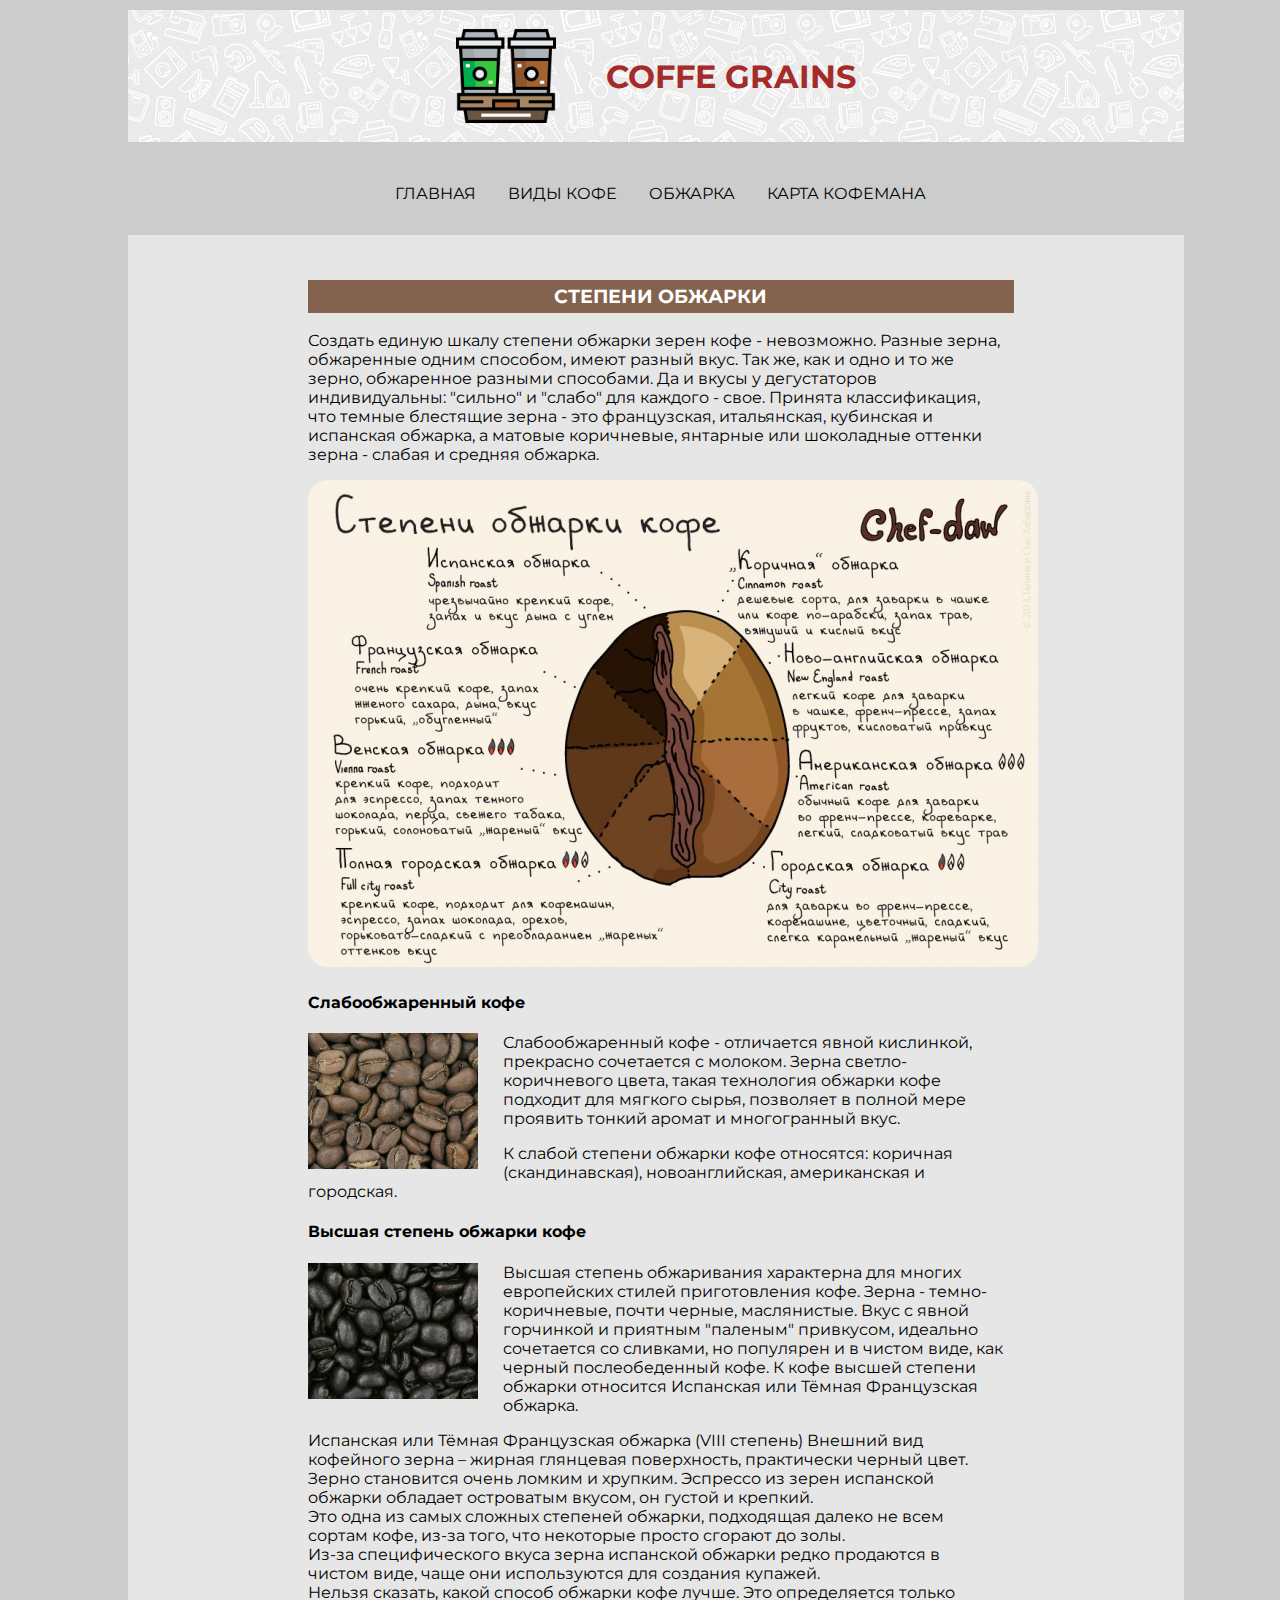
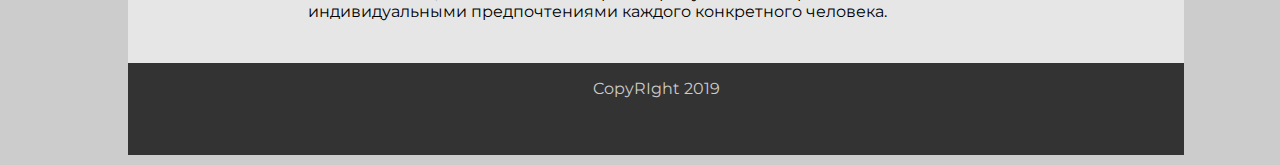
==== fry.html @ d25dfcbb "add news pages, and desing they" ====
<!DOCTYPE html>
<html lang="ru">
<head>
	<meta charset="UTF-8">
	<title>Поиск на просторах интернета</title>
	<link rel="stylesheet" href="css/main.css">
	<link href="https://fonts.googleapis.com/css?family=Montserrat" rel="stylesheet">
</head>
<body>
	<header>
		<div class="logo">
			<img src="img/coffee-cup.png" alt="">
			<!-- <a href="index.html"><img src="img/coffee-grain.png" alt=""></a> -->
			<h1>Coffe Grains</h1>

		</div>
	</header>
	
	
		<nav>
			<ul>
				<li><a href="/index.html">Главная</a></li>
				<li><a href="/types.html">Виды кофе</a></li>
				<li><a href="/fry.html">Обжарка</a></li>
				<li><a href="/roasting.html">Карта кофемана</a></li>
			</ul>
		</nav>
			<main>
			<div class="wraper">
		
			<h3>Степени обжарки</h3>
			
			<p>Создать единую шкалу степени обжарки зерен кофе - невозможно. Разные зерна, обжаренные одним способом, имеют разный вкус. Так же, как и одно и то же зерно, обжаренное разными способами. Да и вкусы у дегустаторов индивидуальны: "сильно" и "слабо" для каждого - свое. Принята классификация, что темные блестящие зерна - это французская, итальянская, кубинская и испанская обжарка, а матовые коричневые, янтарные или шоколадные оттенки зерна - слабая и средняя обжарка.</p>
			<img src="img/fry_types.jpg" alt="" 
			style="border-radius: 20px;" >
			<h4>Слабообжаренный кофе</h4>
			<img src="img/lowfry.jpg" alt="" style="float: left; width: 170px; margin-right: 25px;">
<p>Слабообжаренный кофе - отличается явной кислинкой, прекрасно сочетается с молоком. Зерна светло-коричневого цвета, такая технология обжарки кофе подходит для мягкого сырья, позволяет в полной мере проявить тонкий аромат и многогранный вкус.</p>

<p>К слабой степени обжарки кофе относятся: коричная (скандинавская), новоанглийская, американская и городская.</p>

<h4>Высшая степень обжарки кофе</h4>
<img src="img/highfry.jpg" alt="высшая степень обжарки" style="float: left; width: 170px; margin-right: 25px;">
<p>Высшая степень обжаривания характерна для многих европейских стилей приготовления кофе. Зерна - темно-коричневые, почти черные, маслянистые. Вкус с явной горчинкой и приятным "паленым" привкусом, идеально сочетается со сливками, но популярен и в чистом виде, как черный послеобеденный кофе. К кофе высшей степени обжарки относится Испанская или Тёмная Французская обжарка.  </p>

<p>Испанская или Тёмная Французская обжарка (VIII степень)
Внешний вид кофейного зерна – жирная глянцевая поверхность, практически черный цвет. Зерно становится очень ломким и хрупким.
Эспрессо из зерен испанской обжарки обладает островатым вкусом, он густой и крепкий. 	<br>
Это одна из самых сложных степеней обжарки, подходящая далеко не всем сортам кофе, из-за того, что некоторые просто сгорают до золы. <br>
Из-за специфического вкуса зерна испанской обжарки редко продаются в чистом виде, чаще они используются для создания купажей. <br>
Нельзя сказать, какой способ обжарки кофе лучше. Это определяется только индивидуальными предпочтениями каждого конкретного человека.</p>
		</article>
		
		</div>
	</main>
	<footer>
		CopyRIght 2019
	</footer>
</body>
</html>
---- css/main.css ----
body {
	background-color: #ccc;
	color: #000;
	margin: 0;
	padding: 0;
	margin: 10px 10%;
	font-family: 'Montserrat', sans-serif;
	font-size: 1em;

}

div  {
	box-sizing: border-box;
}

a {
	text-decoration: none;
	color: black;
}

header {
	background-color: #fff;
	/*background: url(../img/head_background.jpg) no-repeat center top / cover;*/
	background: url(../img/head_background2.jpg) center top;
	margin: 0 auto;
  	/*display: flex;*/
	/*justify-content: space-between;*/
	width: 100%;
	height: 100px;
	padding: 1em;
	margin-bottom: 10px;
	color: brown;
	text-transform: uppercase;

}

header img {
	width: 100px;
	margin-right: 50px;

}

.logo {
	display: flex;
	width: 100%;
	align-items: center;
	justify-content: center;
	/*border: 3px solid red;*/
}

main {
	margin: 0;
	padding: 1em;
	background-color: rgba(255, 255, 255, 0.5);
	width: 100%;
	display: flex;
	justify-content: center;
	flex-direction: column;
}

nav {
	/*border: 2px solid red;*/
	display: flex;
	text-decoration: none;
	text-transform: uppercase;
	align-content: center;
	justify-content: center;
	width: 100%;
	padding: 1em;
}
ul {
	display: flex;
	list-style: none;
	text-align: center;
}
nav li {
	justify-content: space-between;
	margin-right: 2em;
}


article {
	min-width: 350px;
	background-color: #ddd;
	margin-bottom: 1em;
	padding: 1em;
	border-radius: 2%;
}

.wraper {
	margin: 0 auto;
	width: 70%;
	/*border: 2px solid red;*/
	padding: 10px;


}

article img {
	display: block;
	/*border: 2px solid red;*/
	width: 200px;
	float: left;
	margin-right: 15px;

}

article p {
	/*border: 2px solid red;*/
	display: flex;
/*	text-align: center;*/
}

h3 {
	/*display: inline-block;*/
	width: 100%;
	padding: 5px;
	text-align: center;
	color: #fff;
	background-color: rgba(120, 84, 60, 0.9);
	text-transform: uppercase;

}

footer {
	background-color: #333;
	color: #ccc;
	padding: 1em;
	width: 100%;
	height: 60px;
	text-align: center;

}
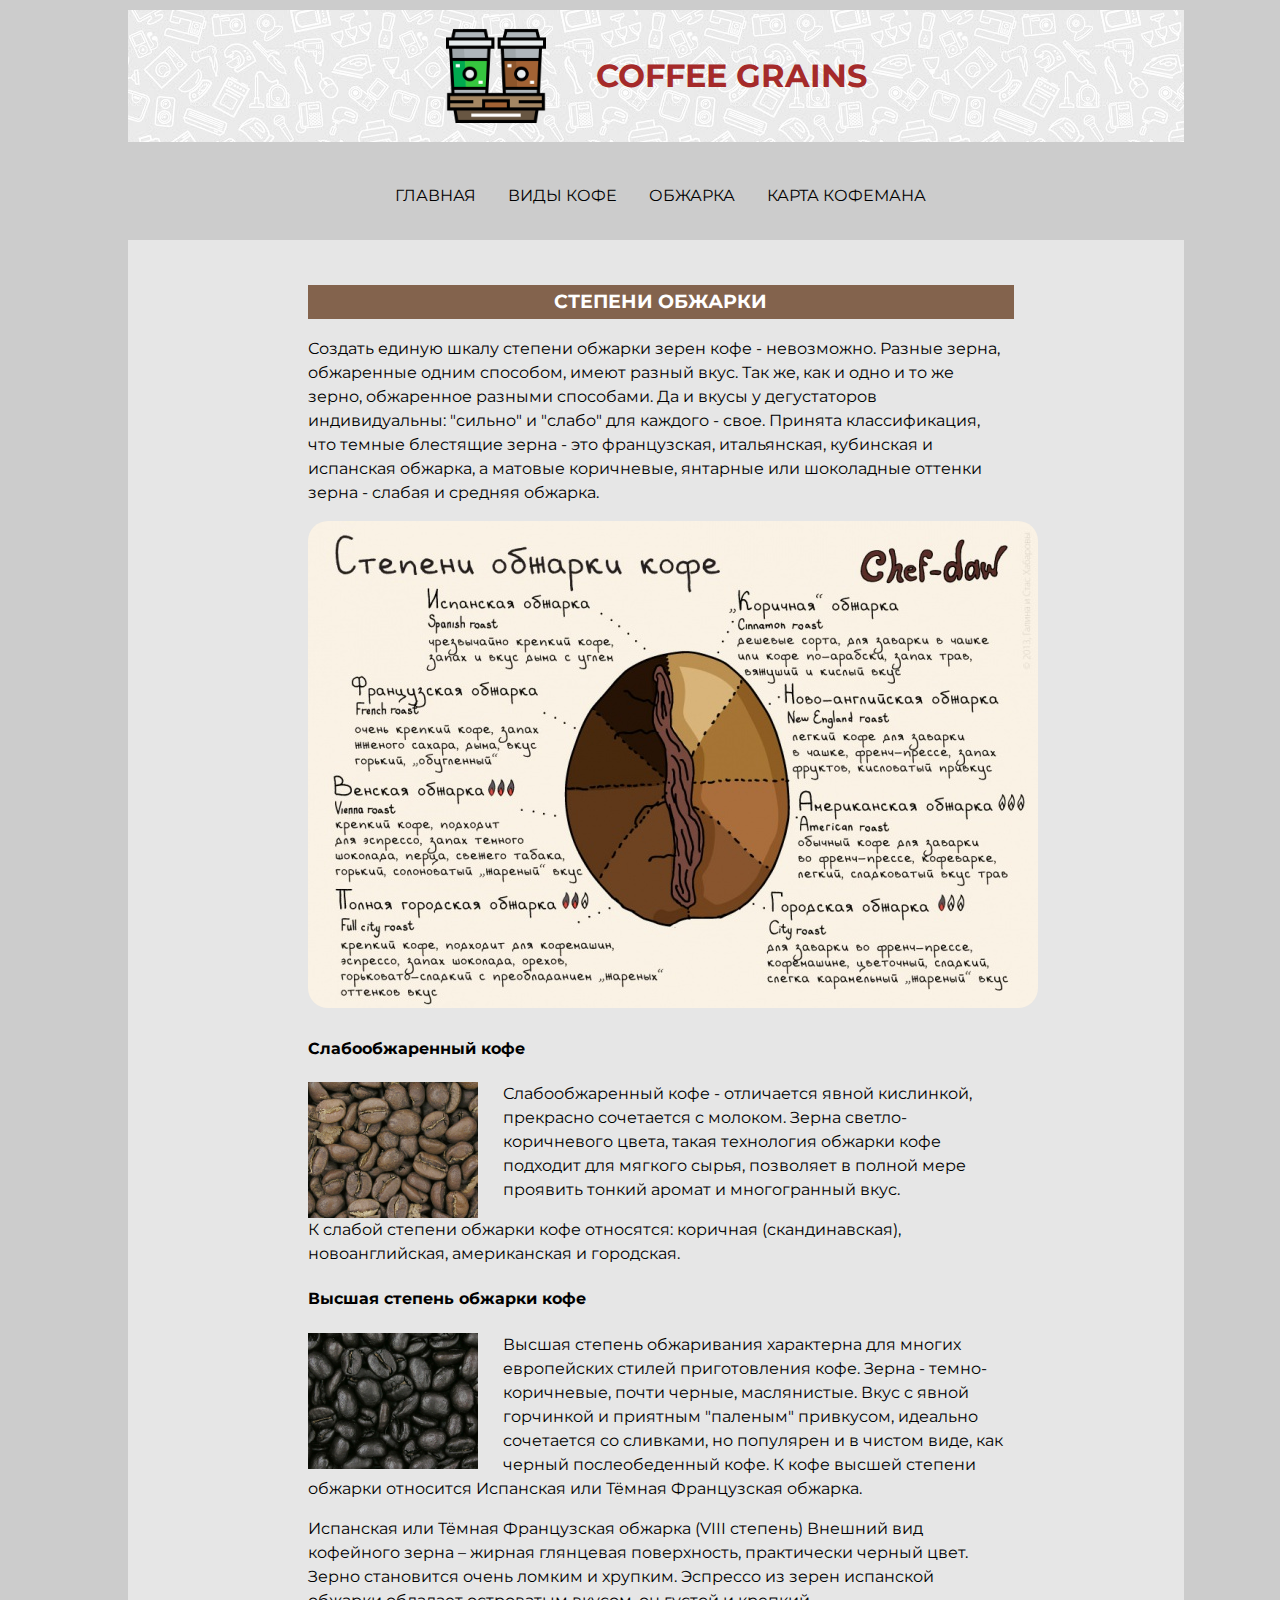
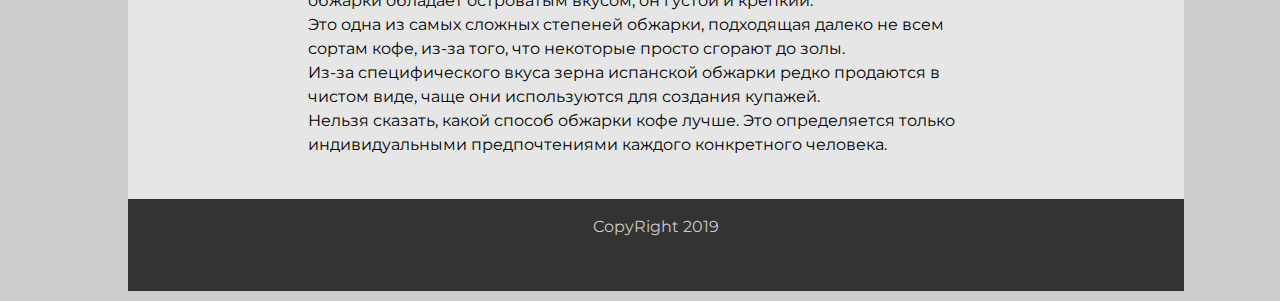
==== commit 0df496db: "фиксы" ====
--- a/fry.html
+++ b/fry.html
@@ -2,59 +2,73 @@
 <html lang="ru">
 <head>
 	<meta charset="UTF-8">
-	<title>Поиск на просторах интернета</title>
+	<title>COFFEE GRAINS - Обжарка</title>
 	<link rel="stylesheet" href="css/main.css">
 	<link href="https://fonts.googleapis.com/css?family=Montserrat" rel="stylesheet">
 </head>
 <body>
-	<header>
-		<div class="logo">
-			<img src="img/coffee-cup.png" alt="">
-			<!-- <a href="index.html"><img src="img/coffee-grain.png" alt=""></a> -->
-			<h1>Coffe Grains</h1>
-
-		</div>
-	</header>
-	
-	
-		<nav>
-			<ul>
-				<li><a href="/index.html">Главная</a></li>
-				<li><a href="/types.html">Виды кофе</a></li>
-				<li><a href="/fry.html">Обжарка</a></li>
-				<li><a href="/roasting.html">Карта кофемана</a></li>
-			</ul>
-		</nav>
-			<main>
-			<div class="wraper">
-		
-			<h3>Степени обжарки</h3>
-			
-			<p>Создать единую шкалу степени обжарки зерен кофе - невозможно. Разные зерна, обжаренные одним способом, имеют разный вкус. Так же, как и одно и то же зерно, обжаренное разными способами. Да и вкусы у дегустаторов индивидуальны: "сильно" и "слабо" для каждого - свое. Принята классификация, что темные блестящие зерна - это французская, итальянская, кубинская и испанская обжарка, а матовые коричневые, янтарные или шоколадные оттенки зерна - слабая и средняя обжарка.</p>
-			<img src="img/fry_types.jpg" alt="" 
-			style="border-radius: 20px;" >
-			<h4>Слабообжаренный кофе</h4>
-			<img src="img/lowfry.jpg" alt="" style="float: left; width: 170px; margin-right: 25px;">
-<p>Слабообжаренный кофе - отличается явной кислинкой, прекрасно сочетается с молоком. Зерна светло-коричневого цвета, такая технология обжарки кофе подходит для мягкого сырья, позволяет в полной мере проявить тонкий аромат и многогранный вкус.</p>
-
-<p>К слабой степени обжарки кофе относятся: коричная (скандинавская), новоанглийская, американская и городская.</p>
-
-<h4>Высшая степень обжарки кофе</h4>
-<img src="img/highfry.jpg" alt="высшая степень обжарки" style="float: left; width: 170px; margin-right: 25px;">
-<p>Высшая степень обжаривания характерна для многих европейских стилей приготовления кофе. Зерна - темно-коричневые, почти черные, маслянистые. Вкус с явной горчинкой и приятным "паленым" привкусом, идеально сочетается со сливками, но популярен и в чистом виде, как черный послеобеденный кофе. К кофе высшей степени обжарки относится Испанская или Тёмная Французская обжарка.  </p>
-
-<p>Испанская или Тёмная Французская обжарка (VIII степень)
-Внешний вид кофейного зерна – жирная глянцевая поверхность, практически черный цвет. Зерно становится очень ломким и хрупким.
-Эспрессо из зерен испанской обжарки обладает островатым вкусом, он густой и крепкий. 	<br>
-Это одна из самых сложных степеней обжарки, подходящая далеко не всем сортам кофе, из-за того, что некоторые просто сгорают до золы. <br>
-Из-за специфического вкуса зерна испанской обжарки редко продаются в чистом виде, чаще они используются для создания купажей. <br>
-Нельзя сказать, какой способ обжарки кофе лучше. Это определяется только индивидуальными предпочтениями каждого конкретного человека.</p>
-		</article>
-		
-		</div>
-	</main>
-	<footer>
-		CopyRIght 2019
-	</footer>
+<header>
+	<div class="logo">
+		<img src="img/coffee-cup.png" alt="">
+		<!-- <a href="index.html"><img src="img/coffee-grain.png" alt=""></a> -->
+		<h1>Coffee Grains</h1>
+	</div>
+</header>
+<nav>
+	<ul>
+		<li><a href="index.html">Главная</a></li>
+		<li><a href="types.html">Виды кофе</a></li>
+		<li><a href="fry.html">Обжарка</a></li>
+		<li><a href="roasting.html">Карта кофемана</a></li>
+	</ul>
+</nav>
+<main>
+	<div class="wrapper">
+		<h3>Степени обжарки</h3>
+		<p>
+			Создать единую шкалу степени обжарки зерен кофе - невозможно. Разные зерна, обжаренные одним способом, имеют
+			разный вкус. Так же, как и одно и то же зерно, обжаренное разными способами. Да и вкусы у дегустаторов
+			индивидуальны: "сильно" и "слабо" для каждого - свое. Принята классификация, что темные блестящие зерна -
+			это французская, итальянская, кубинская и испанская обжарка, а матовые коричневые, янтарные или шоколадные
+			оттенки зерна - слабая и средняя обжарка.
+		</p>
+		<img src="img/fry_types.jpg" alt=""
+		     style="border-radius: 20px;">
+		<h4>Слабообжаренный кофе</h4>
+		<img src="img/lowfry.jpg" alt="" style="float: left; width: 170px; margin-right: 25px;">
+		<p>
+			Слабообжаренный кофе - отличается явной кислинкой, прекрасно сочетается с молоком. Зерна светло-коричневого
+			цвета, такая технология обжарки кофе подходит для мягкого сырья, позволяет в полной мере проявить тонкий
+			аромат и многогранный вкус.
+		</p>
+		<p>
+			К слабой степени обжарки кофе относятся: коричная (скандинавская), новоанглийская, американская и
+			городская.
+		</p>
+		<h4>Высшая степень обжарки кофе</h4>
+		<img src="img/highfry.jpg" alt="высшая степень обжарки" style="float: left; width: 170px; margin-right: 25px;">
+		<p>
+			Высшая степень обжаривания характерна для многих европейских стилей приготовления кофе. Зерна -
+			темно-коричневые, почти черные, маслянистые. Вкус с явной горчинкой и приятным "паленым" привкусом, идеально
+			сочетается со сливками, но популярен и в чистом виде, как черный послеобеденный кофе. К кофе высшей степени
+			обжарки относится Испанская или Тёмная Французская обжарка.
+		</p>
+		<p>
+			Испанская или Тёмная Французская обжарка (VIII степень)
+			Внешний вид кофейного зерна – жирная глянцевая поверхность, практически черный цвет. Зерно становится очень
+			ломким и хрупким.
+			Эспрессо из зерен испанской обжарки обладает островатым вкусом, он густой и крепкий. <br>
+			Это одна из самых сложных степеней обжарки, подходящая далеко не всем сортам кофе, из-за того, что некоторые
+			просто сгорают до золы. <br>
+			Из-за специфического вкуса зерна испанской обжарки редко продаются в чистом виде, чаще они используются для
+			создания купажей. <br>
+			Нельзя сказать, какой способ обжарки кофе лучше. Это определяется только индивидуальными предпочтениями
+			каждого конкретного человека.
+		</p>
+	</div>
+</main>
+<footer>
+	CopyRight 2019
+</footer>
 </body>
-</html>+</html>
--- a/css/main.css
+++ b/css/main.css
@@ -1,133 +1,115 @@
 body {
-	background-color: #ccc;
-	color: #000;
-	margin: 0;
-	padding: 0;
-	margin: 10px 10%;
-	font-family: 'Montserrat', sans-serif;
-	font-size: 1em;
-
+    background-color: #ccc;
+    color: #000;
+    padding: 0;
+    margin: 10px 10%;
+    font-family: 'Montserrat', sans-serif;
+    font-size: 1em;
+    line-height: 1.5em;
 }
 
-div  {
-	box-sizing: border-box;
+div {
+    box-sizing: border-box;
 }
 
 a {
-	text-decoration: none;
-	color: black;
+    text-decoration: none;
+    color: black;
 }
 
 header {
-	background-color: #fff;
-	/*background: url(../img/head_background.jpg) no-repeat center top / cover;*/
-	background: url(../img/head_background2.jpg) center top;
-	margin: 0 auto;
-  	/*display: flex;*/
-	/*justify-content: space-between;*/
-	width: 100%;
-	height: 100px;
-	padding: 1em;
-	margin-bottom: 10px;
-	color: brown;
-	text-transform: uppercase;
-
+    background: white url(../img/head_background2.jpg) center top;
+    width: 100%;
+    height: 100px;
+    padding: 1em;
+    margin: 0 auto 10px;
+    color: brown;
+    text-transform: uppercase;
 }
 
 header img {
-	width: 100px;
-	margin-right: 50px;
-
+    width: 100px;
+    margin-right: 50px;
 }
 
 .logo {
-	display: flex;
-	width: 100%;
-	align-items: center;
-	justify-content: center;
-	/*border: 3px solid red;*/
+    display: flex;
+    width: 100%;
+    align-items: center;
+    justify-content: center;
 }
 
 main {
-	margin: 0;
-	padding: 1em;
-	background-color: rgba(255, 255, 255, 0.5);
-	width: 100%;
-	display: flex;
-	justify-content: center;
-	flex-direction: column;
+    margin: 0;
+    padding: 1em;
+    background-color: rgba(255, 255, 255, 0.5);
+    width: 100%;
+    display: flex;
+    justify-content: center;
+    flex-direction: column;
 }
 
 nav {
-	/*border: 2px solid red;*/
-	display: flex;
-	text-decoration: none;
-	text-transform: uppercase;
-	align-content: center;
-	justify-content: center;
-	width: 100%;
-	padding: 1em;
+    display: flex;
+    text-decoration: none;
+    text-transform: uppercase;
+    align-content: center;
+    justify-content: center;
+    width: 100%;
+    padding: 1em;
 }
+
 ul {
-	display: flex;
-	list-style: none;
-	text-align: center;
+    display: flex;
+    list-style: none;
+    text-align: center;
 }
+
 nav li {
-	justify-content: space-between;
-	margin-right: 2em;
+    justify-content: space-between;
+    margin-right: 2em;
 }
 
 
 article {
-	min-width: 350px;
-	background-color: #ddd;
-	margin-bottom: 1em;
-	padding: 1em;
-	border-radius: 2%;
+    min-width: 350px;
+    background-color: #ddd;
+    margin-bottom: 1em;
+    padding: 1em;
+    border-radius: 2%;
 }
 
-.wraper {
-	margin: 0 auto;
-	width: 70%;
-	/*border: 2px solid red;*/
-	padding: 10px;
-
-
+.wrapper {
+    margin: 0 auto;
+    width: 70%;
+    padding: 10px;
 }
 
 article img {
-	display: block;
-	/*border: 2px solid red;*/
-	width: 200px;
-	float: left;
-	margin-right: 15px;
+    width: 15%;
+    float: left;
+    margin-right: 15px;
 
 }
 
 article p {
-	/*border: 2px solid red;*/
-	display: flex;
-/*	text-align: center;*/
+    display: flex;
 }
 
 h3 {
-	/*display: inline-block;*/
-	width: 100%;
-	padding: 5px;
-	text-align: center;
-	color: #fff;
-	background-color: rgba(120, 84, 60, 0.9);
-	text-transform: uppercase;
-
+    width: 100%;
+    padding: 5px;
+    text-align: center;
+    color: #fff;
+    background-color: rgba(120, 84, 60, 0.9);
+    text-transform: uppercase;
 }
 
 footer {
-	background-color: #333;
-	color: #ccc;
-	padding: 1em;
-	width: 100%;
-	height: 60px;
-	text-align: center;
-
-}+    background-color: #333;
+    color: #ccc;
+    padding: 1em;
+    width: 100%;
+    height: 60px;
+    text-align: center;
+}
